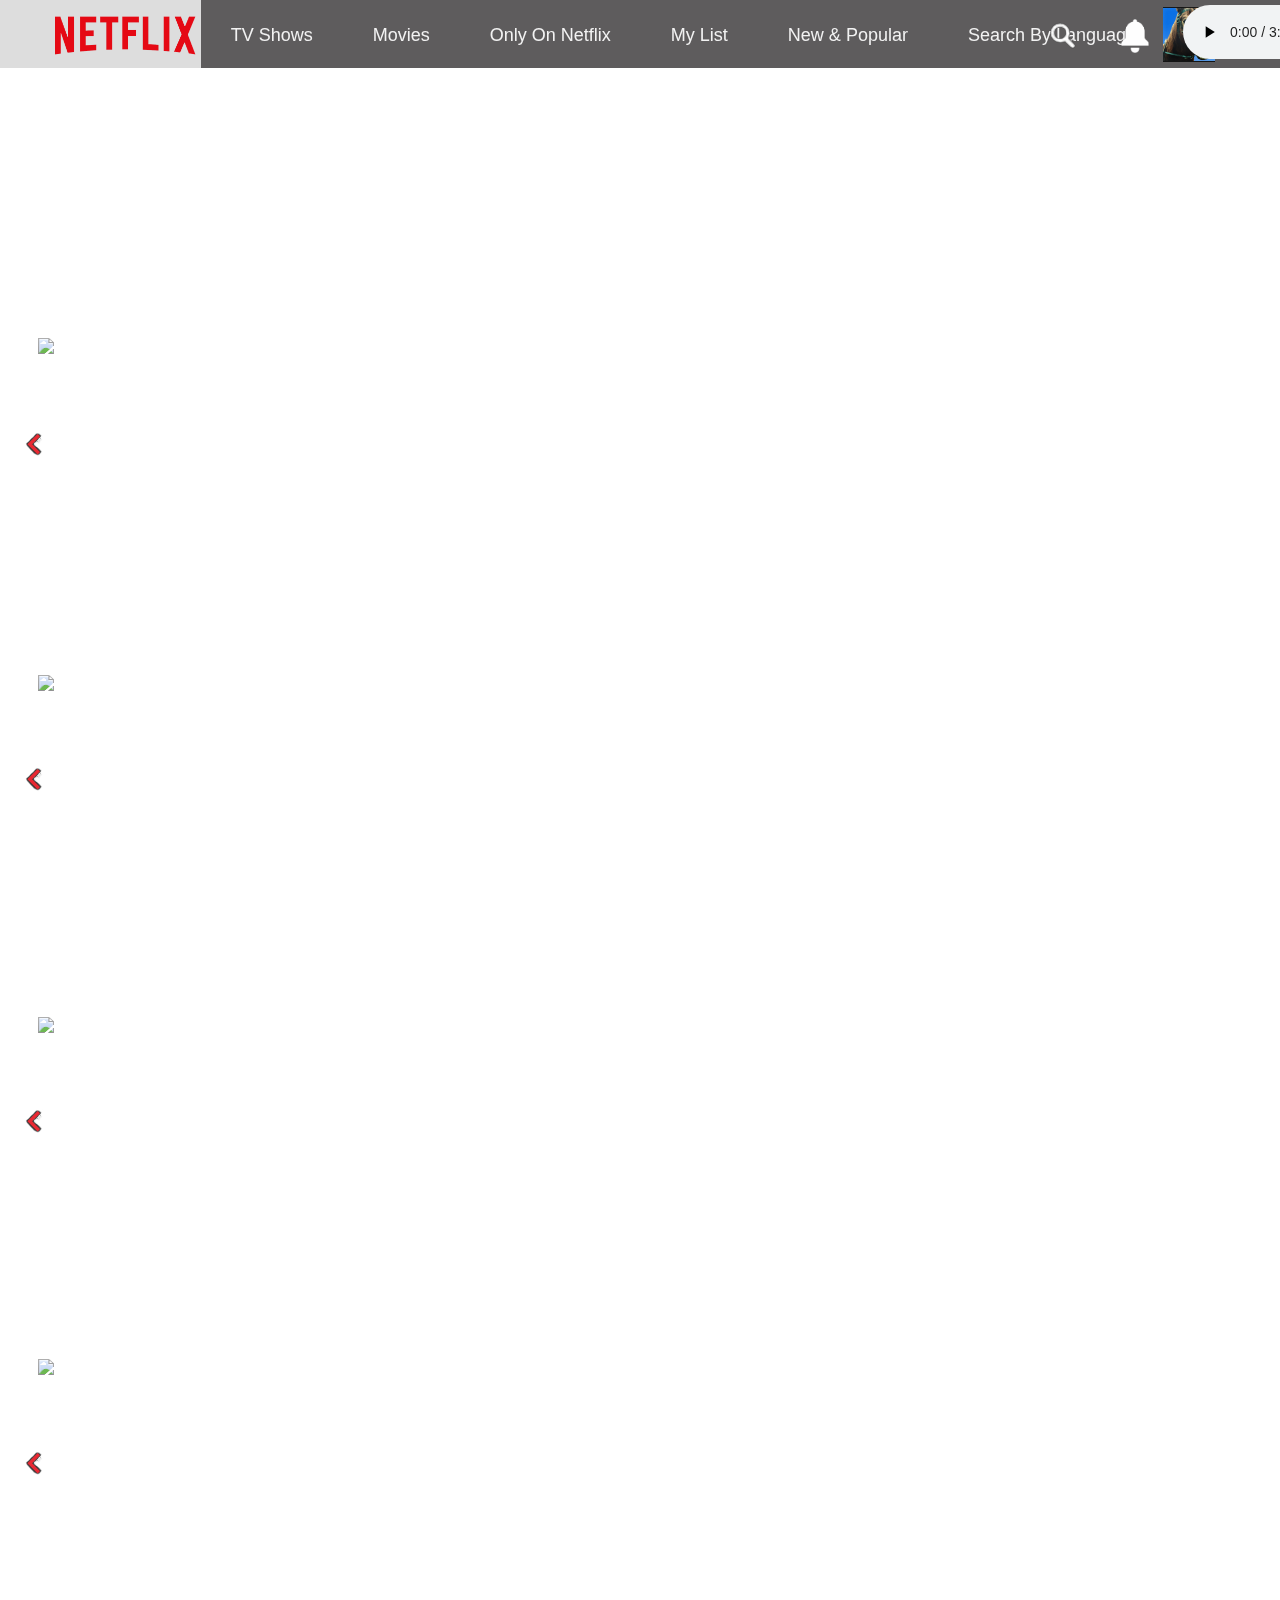
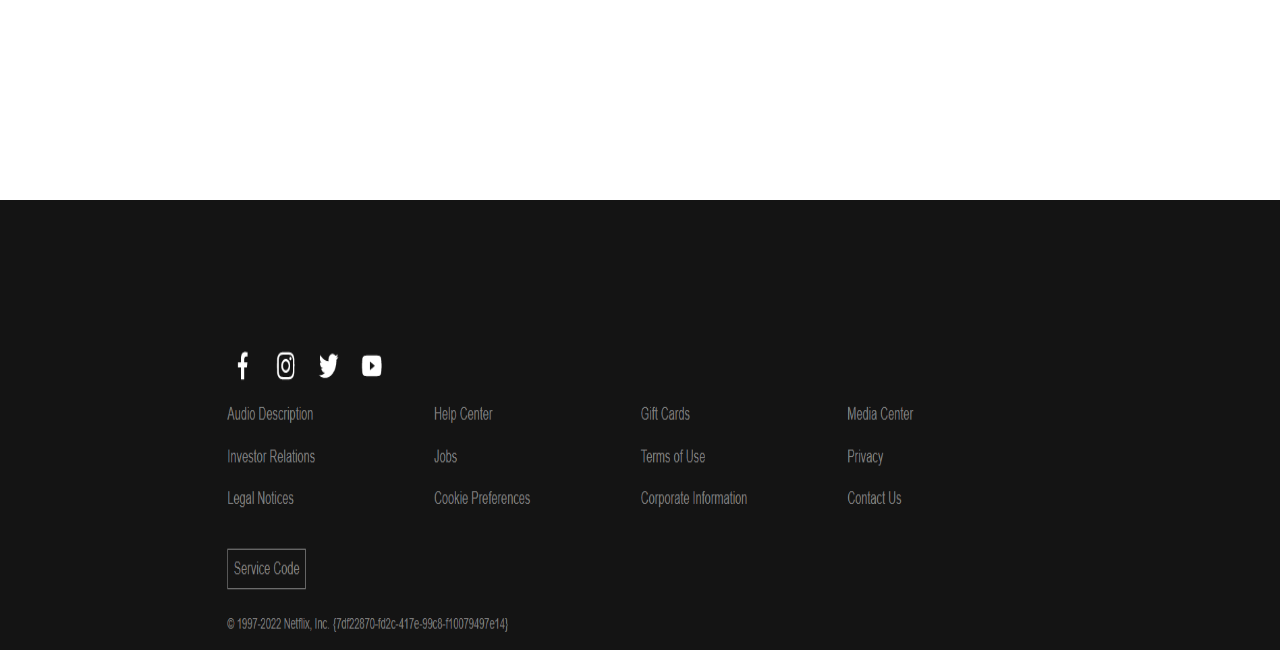
==== NetflixWebReDesign/index.html @ 409fb98c "Add files via upload" ====
<!DOCTYPE html>
<html>
<head>
	<meta charset="utf-8">
	<meta name="viewport" content="width=device-width, initial-scale=1">
	<title></title>
	<link rel="stylesheet" type ="text/css" href="css/style.css">
</head>
<body style="margin: 0;"> <!-- removes the white borders around the webpage that's annoying to look at!!! -->
<!-- -------------------------------------------------------------------------- -->
<div class="webPage1">
	<video id="arcane" autoplay loop muted src="ArcaneOfficial.mp4"></video> <!-- make a video that auto loops as the background -->
	
    <div class="caption">
    	<p>Only on Netflix</p>
    </div> <!-- Ends caption div -->
    
    <div class="sub-caption">
    	<p>Netflix is the home of amazing original programming that you can’t find anywhere <br>else. Movies, TV shows, specials and more, all tailored specifically to you. </p> <!-- break line in-between the statement  -->
    </div> <!-- Ends sub-caption div -->
    
    <div class="carasol1Title">
    	<p>Critically Acclaimed TV Shows</p>
    </div> <!-- Ends carasol1 class -->


    <div class="carasol1"> 
        <a href="https://www.netflix.com/ca/title/80057281"><img src="photos/carasol1.png"></a>
    </div> <!-- end carasol1 class -->
    
    <div class="rightArrow1"> 
        <img src="photos/RightArrow.png">
    </div> <!-- end rightArrow1 class -->

    <div class="leftArrow1"> 
        <img src="photos/LeftArrow.png">
    </div> <!-- end leftArrow1 class -->
<!-- ------------------------------------------ -->
    <div class="carasol2Title">
    	<p>Popular On Netflix</p>
    </div> <!-- Ends carasol2 class -->

    <div class="carasol2"> 
        <a href="https://www.netflix.com/ca/title/80242531"><img src="photos/carasol2.png"></a>
    </div> <!-- end carasol2 class -->
    
    <div class="rightArrow2"> 
        <img src="photos/RightArrow.png">
    </div> <!-- end rightArrow2 class -->

    <div class="leftArrow2"> 
        <img src="photos/LeftArrow.png">
    </div> <!-- end leftArrow2 class -->

</div> <!-- ends webPage1 div -->


<!-- -------------------------------------------------------------------------- -->
<div class="webPage2">
	<video autoplay loop muted src="StrangerThings4.mp4"></video>  <!-- make a video that auto loops as the background -->

    <div class="carasol3Title">
    	<p>Comedies</p>
    </div> <!-- Ends carasol3 class -->

    <div class="carasol3"> 
        <a href="https://www.netflix.com/ca/title/81011712"><img src="photos/carasol3.png"></a>
    </div> <!-- end carasol3 class -->
    
    <div class="rightArrow3"> 
        <img src="photos/RightArrow.png">
    </div> <!-- end rightArrow3 class -->

    <div class="leftArrow3"> 
        <img src="photos/LeftArrow.png">
    </div> <!-- end leftArrow3 class -->
<!-- ------------------------------------------- -->
    <div class="carasol4Title">
    	<p>New Releases</p>
    </div> <!-- Ends carasol4 class -->

    <div class="carasol4"> 
        <a href="https://www.netflix.com/ca/title/81173345"><img src="photos/carasol4.png"></a>
    </div> <!-- end carasol4 class -->
    
    <div class="rightArrow4"> 
        <img src="photos/RightArrow.png">
    </div> <!-- end rightArrow4 class -->

    <div class="leftArrow4"> 
        <img src="photos/LeftArrow.png">
    </div> <!-- end leftArrow4 class -->

</div> <!-- ends webPage 2 div -->

<!-- -------------------------------------------------------------------------- -->
<div class="webPage3"></div>
<div class="webPage4"></div>
<div class="webPage5"></div>
<div class="webPage6"></div>
<div class="webPage7"></div>

<img id="BottomUI" src="photos/BottomUI1.png">

<!----------------------------------------------------------------------------- -->
<div class="navbar"> <!-- create a class about the navigation bar -->
  <a id="Main" href="NetflixMainPage.html"><img id="Logo" src="photos/NetflixSign.png"></a>

  <a id="TV Shows" href="https://www.netflix.com/ca/browse/genre/83"><span style="font-family: Helvetica; font-size: 18px;">TV Shows </span></a>

  <a id="Movies" href="https://www.netflix.com/ca/browse/genre/34399"><span style="font-family: Helvetica;font-size: 18px;">Movies</a>

  <a id="Only On Netflix" href="index.html"><span style="font-family: Helvetica; font-size: 18px;">Only On Netflix</span></a>

  <a id="My List" href="https://www.netflix.com/browse/my-list"><span style="font-family: Helvetica; font-size: 18px;">My List</span></a>

  <a id="NewAndPopular" href="https://www.netflix.com/latest"><span style="font-family: Helvetica; font-size: 18px;">New & Popular</span></a>

  <a id="SearchByLanguage" href="https://www.netflix.com/browse/original-audio"><span style="font-family: Helvetica; font-size: 18px;">Search By Language</span></a>

  <a id="Logout" href="https://www.netflix.com/ca/"><span style="font-family: Helvetica; font-size: 18px;">Logout</span></a>

  <a id="Profile" style="margin-top:-18px" href="#Profile"><img src="photos/Profilepic.png" height="55px"></a>

   <a id="Notification" style="margin-top:-14px" href="#Notification"><img id="Logo" src="photos/WhiteBell.png"></a>

   <a id="Search" style="margin-top:-12px" href="#Search"><img src="photos/Search.png"></a>
   
  <audio id="Audio" controls loop autoplay style="left:1183px;top: 5px;">
      <source src="StarWalk.mp3" type="audio/mp3">
  </audio>


</div>

<!-- -------------------------------------------------------------------------- -->

</body>
</html>
---- NetflixWebReDesign/css/style.css ----
html, body {
	height:  100%;
}
/*---------------------------------------------------------------------------*/
/* The navigation bar */
.navbar {
  overflow: hidden;
  background: rgba(40, 38, 39, .75); /*makes sure the background of the navbar has less
  opacity, but not the elements inside it!*/
  position: fixed; /* Set the navbar to fixed position */
  top: 0; /* Position the navbar at the top of the page */
  width: 100%; /* Full width */
  height: 68px;
}

/* Links inside the navbar */
.navbar a { /*use "a" after navbar to reference all of the a elements in navbar.*/
  float: left;
  display: block;
  color: #f2f2f2;
  text-align: center;
  padding: 25px 30px; /*spaces out the elements horizontally and vertically*/
  text-decoration: none; /*gets rid of lines underneath elements*/

}

/* Change background on mouse-over */
.navbar a:hover { /*use "a" after navbar to reference all of the a eleements in navbar.*/
  background: #ddd;
  color: black;
}
/*---------------------------------------------------------------------------*/


.webPage1 {
  /* This Will not allow the video to overflow the 
  container */
  overflow: hidden;
  /* Centering the container's content vertically 
  and horizontally */
  display: flex; /*keeps ratio of video intact*/
  align-items: center;
  justify-content: center; /*centers the video contents */
  width: 100%;
  height: 100%;
  position: relative;
  opacity: 0.87;
}

.webPage2 {
/* This Will not allow the video to overflow the 
  container */
  overflow: hidden;
  /* Centering the container's content vertically 
  and horizontally */
  display: flex; /*keeps ratio of video intact*/
  align-items: center;
  justify-content: center; /*center the video contents*/
  position: relative;
  width: 100%;
  height: 100%;
  opacity: 0.87;
}

#Logo{
position: relative;
height: 40px;
vertical-align: middle; /*makes the image scale properly in terms of width*/
top: -10px;
left: 25px;

}
/*------------------------------------------*/
.caption { /*make sure only the paragraphs are affected*/
	position: absolute;
	color: white;
	font-size: 60px;
	font-weight: 900;
	font-family: arial;
	top: 50px;
    left: 55px;
    height: 100%;
    width: 100%;
}

.sub-caption { /*make sure only the paragraphs are affected*/
	position: absolute;
	color: white;
	font-size: 24px;
	font-family: arial;
	top: 175px;
    left: 55px;
    height: 100%;
    width: 100%;
}
/*--------------------------------------*/
.carasol1Title {
	position: absolute;
	color: white;
	font-size: 24px;
	font-family: arial;
    height: 40%;
    width: 94%;
}

.rightArrow1 {
	position: absolute;
	top: 430px;
    left: 1850px;
    height: 100%;
    width: 100%;
}

.leftArrow1 {
	position: absolute;
	top: 430px;
    left: 25px;
    height: 100%;
    width: 100%;
}

.carasol1 {
	position: absolute;
	height: 25%;
	width: 94%;
	top: auto;
	left: auto;
}
/*----------------------------------------*/
.carasol2Title {
	position: absolute;
	color: white;
	font-size: 24px;
	font-family: arial;
    top: 67%;
    width: 94%;
}

.carasol2 {
	position: absolute;
	top: 75%;
	width: 94%;
}

.rightArrow2 {
	position: absolute;
	top: 85%;
    left: 1850px;
    height: 100%;
    width: 100%;
}

.leftArrow2 {
	position: absolute;
	top: 85%;
    left: 25px;
    height: 100%;
    width: 100%;
}
/*---------------------------------------------------------------------*/
.carasol3Title {
	position: absolute;
	color: white;
	font-size: 24px;
	font-family: arial;
    top: 5%;
    width: 94%;
}

.carasol3 {
	position: absolute;
	top: 13%;
	width: 94%;
}

.rightArrow3 {
	position: absolute;
	top: 23%;
    left: 1850px;
    height: 100%;
    width: 100%;
}

.leftArrow3 {
	position: absolute;
	top: 23%;
    left: 25px;
    height: 100%;
    width: 100%;
}
/*---------------------------------------------------------------------*/
.carasol4Title {
	position: absolute;
	color: white;
	font-size: 24px;
	font-family: arial;
    top: 43%;
    width: 94%;
}

.carasol4 {
	position: absolute;
	top: 51%;
	width: 94%;
}

.rightArrow4 {
	position: absolute;
	top: 61%;
    left: 1850px;
    height: 100%;
    width: 100%;
}

.leftArrow4 {
	position: absolute;
	top: 61%;
    left: 25px;
    height: 100%;
    width: 100%;
}
/*---------------------------------------------------------------------*/
#BottomUI { 
  width: 100%;
  height: 50%;
}

#Logout{
	float: right;
}

#Profile{
	float: right;
position: absolute;
height: auto;
vertical-align: middle; /*makes the image scale properly in terms of width*/
top: 5%px;
left: 88.525%;
}

#Audio{
	float: right;
	position: absolute;
	left: auto;
}

#Notification{
	float: right;
	position: absolute;
    height: auto;
	left: 82%;
	padding: 40px 40px;
}

#Search{
	float: right;
	position: absolute;
    height: auto;
	left: 79%;
}
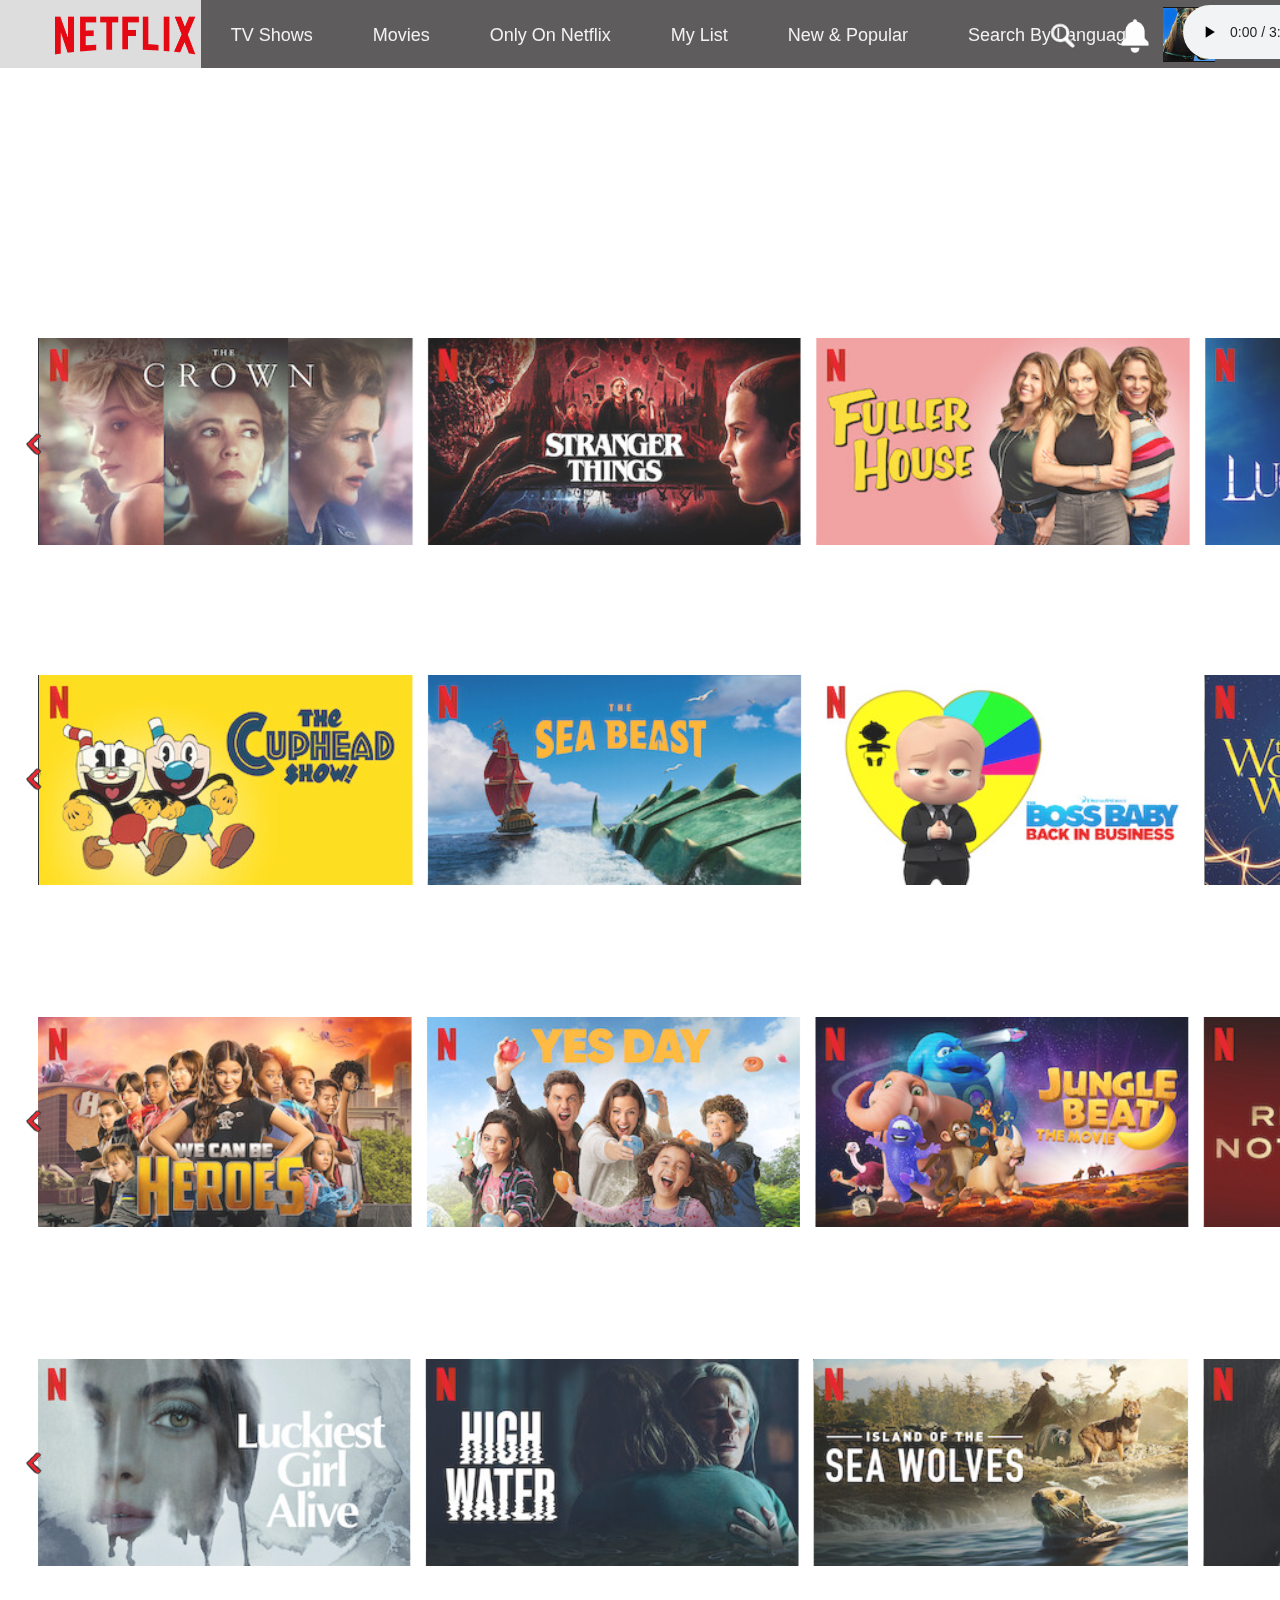
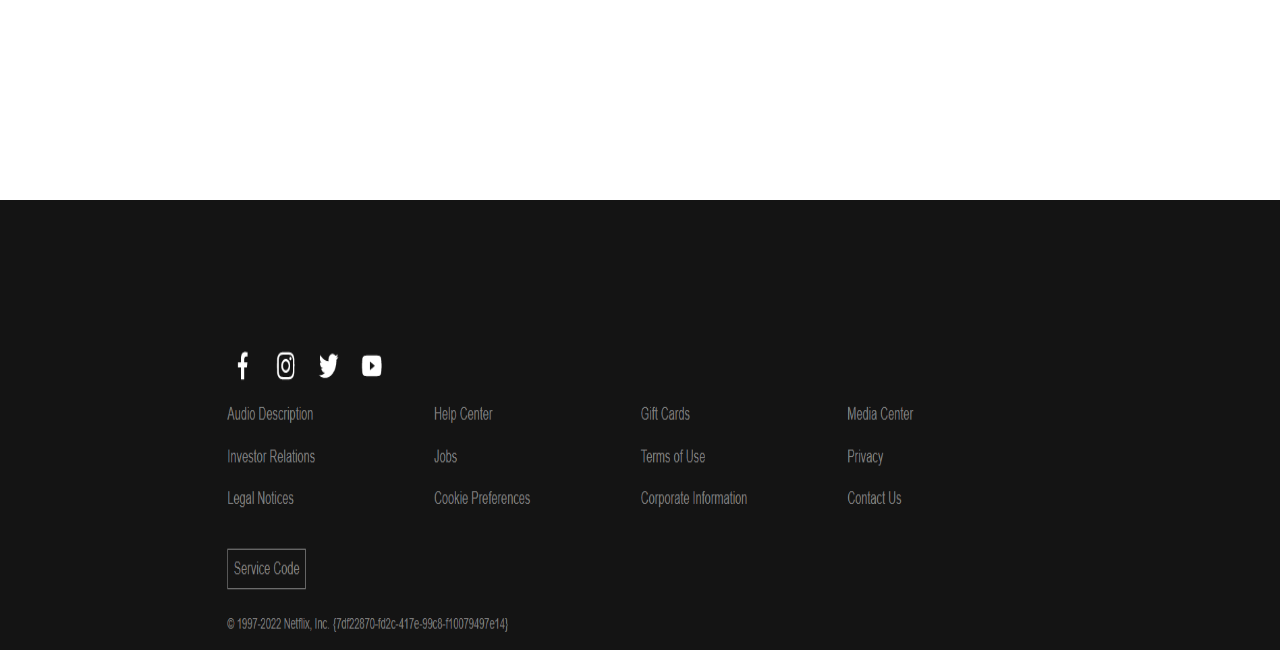
==== commit 2803eb91: "Update index.html" ====
--- a/NetflixWebReDesign/index.html
+++ b/NetflixWebReDesign/index.html
@@ -25,7 +25,7 @@
 
 
     <div class="carasol1"> 
-        <a href="https://www.netflix.com/ca/title/80057281"><img src="photos/carasol1.png"></a>
+        <a href="https://www.netflix.com/ca/title/80057281"><img src="photos/Carasol1.png"></a>
     </div> <!-- end carasol1 class -->
     
     <div class="rightArrow1"> 
@@ -41,7 +41,7 @@
     </div> <!-- Ends carasol2 class -->
 
     <div class="carasol2"> 
-        <a href="https://www.netflix.com/ca/title/80242531"><img src="photos/carasol2.png"></a>
+        <a href="https://www.netflix.com/ca/title/80242531"><img src="photos/Carasol2.png"></a>
     </div> <!-- end carasol2 class -->
     
     <div class="rightArrow2"> 
@@ -64,7 +64,7 @@
     </div> <!-- Ends carasol3 class -->
 
     <div class="carasol3"> 
-        <a href="https://www.netflix.com/ca/title/81011712"><img src="photos/carasol3.png"></a>
+        <a href="https://www.netflix.com/ca/title/81011712"><img src="photos/Carasol3.png"></a>
     </div> <!-- end carasol3 class -->
     
     <div class="rightArrow3"> 
@@ -80,7 +80,7 @@
     </div> <!-- Ends carasol4 class -->
 
     <div class="carasol4"> 
-        <a href="https://www.netflix.com/ca/title/81173345"><img src="photos/carasol4.png"></a>
+        <a href="https://www.netflix.com/ca/title/81173345"><img src="photos/Carasol4.png"></a>
     </div> <!-- end carasol4 class -->
     
     <div class="rightArrow4"> 
@@ -136,4 +136,4 @@
 <!-- -------------------------------------------------------------------------- -->
 
 </body>
-</html>+</html>
